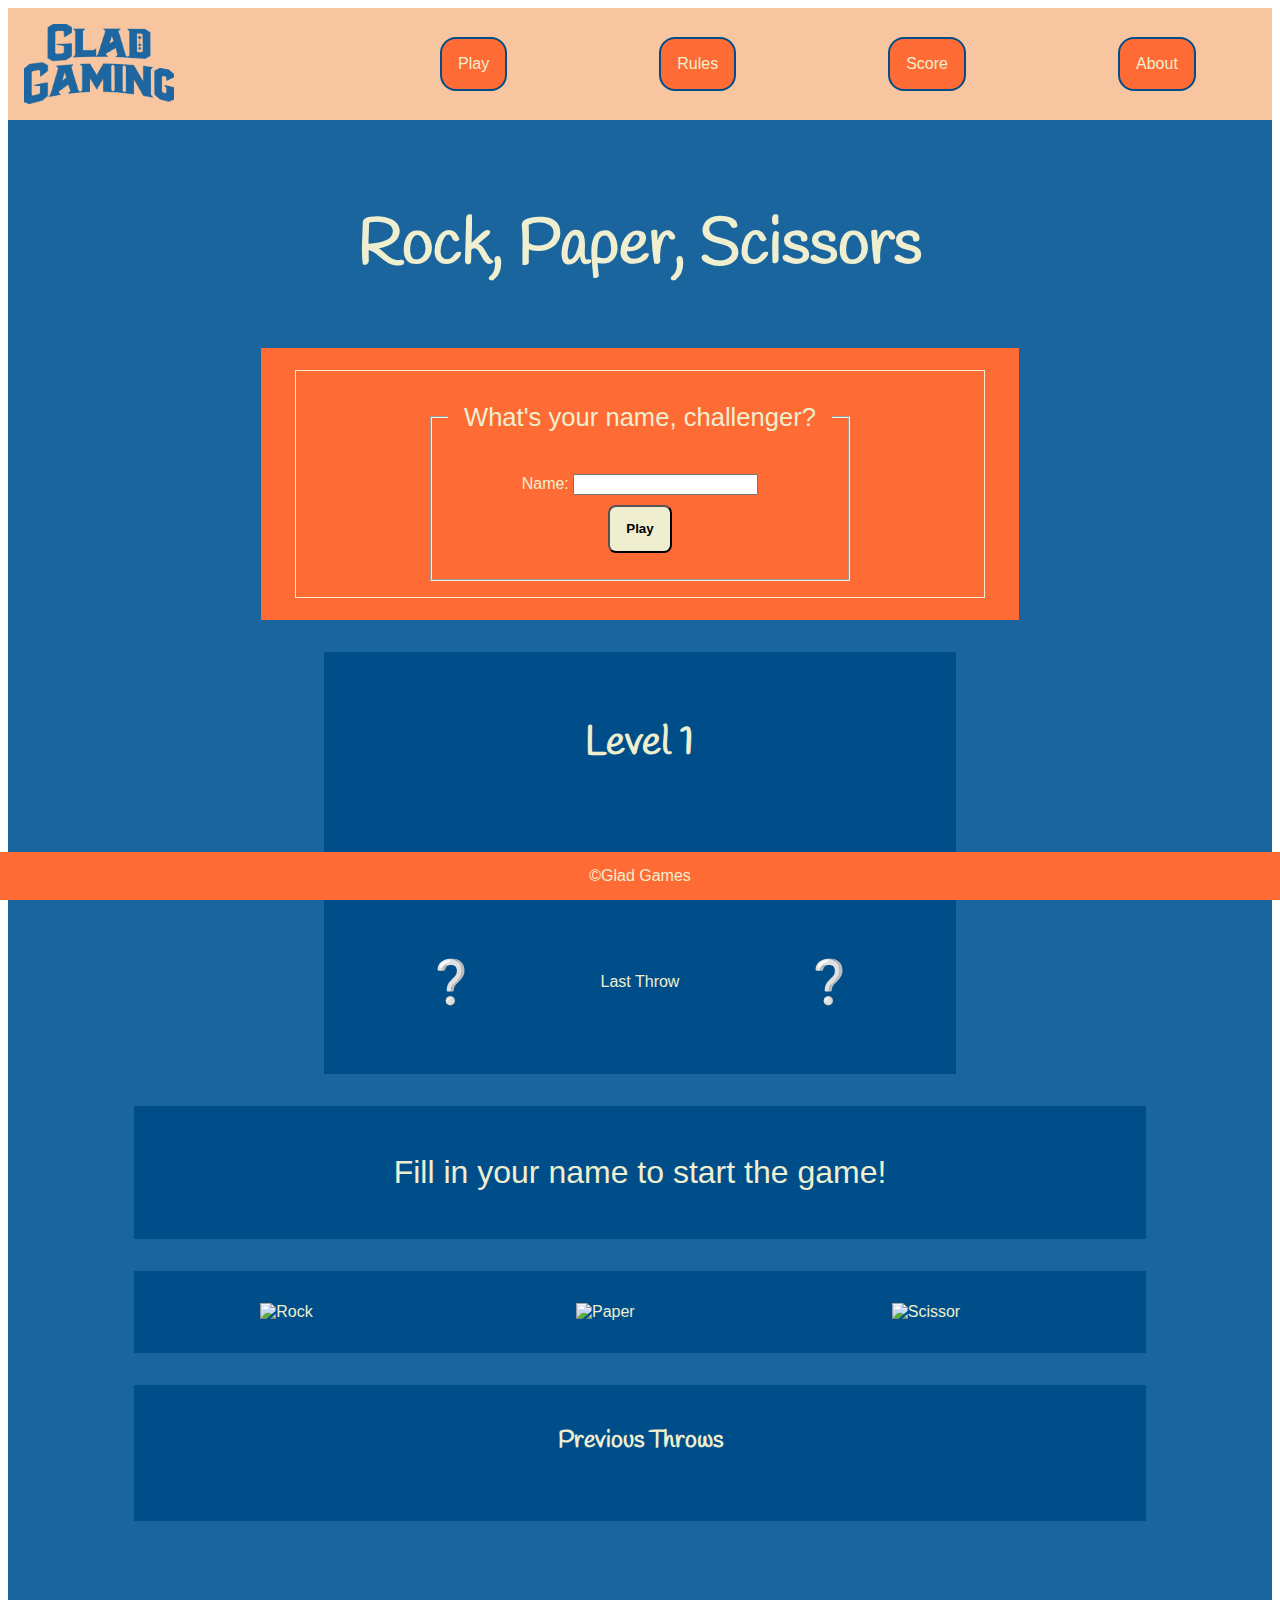
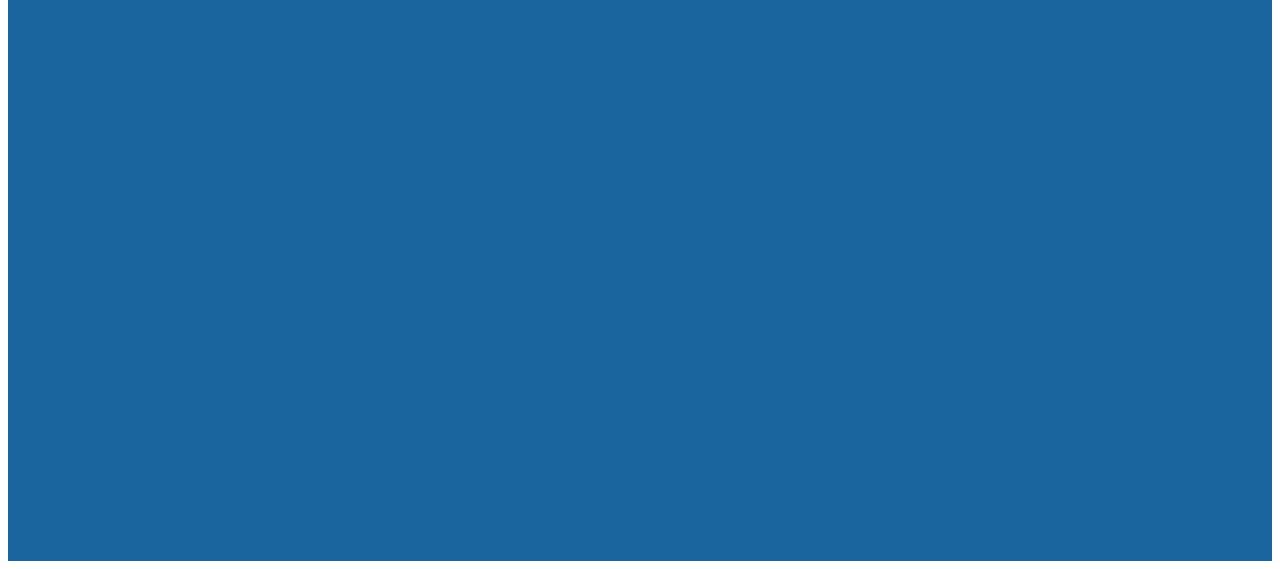
==== index.html @ 30f5acec "Merge pull request #27 from glad-gaming/luke" ====
<!DOCTYPE html>
<html lang="en">
<head>
  <meta charset="UTF-8">
  <meta name="viewport" content="width=device-width, initial-scale=1.0">
  <title>Document</title>
  <link rel="stylesheet" href="css/reset.css">
  <link rel="preconnect" href="https://fonts.googleapis.com">
  <link rel="preconnect" href="https://fonts.gstatic.com" crossorigin>
  <link href="https://fonts.googleapis.com/css2?family=Handlee&display=swap" rel="stylesheet">
  <link rel="stylesheet" href="css/style.css">
</head>
<body>
  <header>
    <img src="images/glad.png" alt="Glad Gaming logo">
    <nav>
      <ul>
        <li><a href="index.html">Play</a></li>
        <li><a href="https://wrpsa.com/the-official-rules-of-rock-paper-scissors/" target="_blank">Rules</a></li>
        <li><a href="score.html">Score</a></li>
        <li><a href="about.html">About</a></li>
      </ul>
    </nav>
  </header>
  <main>
    <h1>Rock, Paper, Scissors</h1>
    <section id="form">
      <form>
        <fieldset>
          <legend>What's your name, challenger?</legend>
          <label for="name">Name: <input type="text" name="Name" id="name" required></label>
          <button type="submit">Play</button>
        </fieldset>
      </form>
    </section>
    <section id="score">
      <h2 id="levelNumber">Level 1</h2>
      <ul>
        <li id="playerName">Player</li>
        <li id="roundScore">0-0</li>
        <li id="opponentName">Opponent</li>
      </ul>
      <div>
        <img src="images/questionmark.svg" id="yourLastThrow">
        <p>Last Throw</p>
        <img src="images/questionmark.svg" id="theirLastThrow">
      </div>
    </section>
    <section id="prompt">
      <p>Fill in your name to start the game!</p>
    </section>
    <section id="choices">
      <img src="images/rock.svg" alt="Rock">
      <img src="images/paper.svg" alt="Paper">
      <img src="images/scissors.svg" alt="Scissor">
    </section>
    <section>
      <h3>Previous Throws</h3>
      <article>
        <ul id="history"></ul>
      </article>
    </section>
  </main>
  <footer>
    <p>&copy;Glad Games</p>
  </footer>
  <script src="js/app.js" ></script>
</body>
</html>
---- css/style.css ----
* {
  box-sizing: border-box;
}

body {
  font-family: helvetica, arial, sans-serif;
}

header {
  width: 100%;
  height: 7rem;
  background-color: #F7C59F;
  display: flex;
  justify-content: space-between;
}

header img {
  padding: 1rem;
}

nav {
  display: flex;
  width: 75%;
}

nav ul {
  display: flex;
  margin: auto;
  width: 100%;
}

nav li {
  display: flex;
  margin: auto;
  justify-content: space-between;
  color: #EFEFD0;
  background-color: #FF6B35;
  border-radius: 1rem;
  border: 2px solid #004E89;
}

nav a {
  text-decoration: none;
  color: inherit;
  padding: 1rem;
}

main {
  background-color: #1A659E;
  color: #EFEFD0;
  padding-top: 1.5rem;
  padding-bottom: 40rem;
}

h1 {
  text-align: center;
  font-family: "handlee", "comic sans ms", cursive;
  font-size: 4rem;
  padding: 1rem;
}

section {
  background-color: #004E89;
  width: 80%;
  margin: auto;
  padding: 1rem;
}

#form {
  display: flex;
  width: 60%;
  background-color:#FF6B35;
  max-height: 17rem;
  min-height: 10rem;
  height: 55vw;
  margin: auto;
  align-items: center;
  margin-bottom: 2rem;
}

form {
  display: flex;
  width: 95%;
  height: 95%;
  margin: auto;
  align-items: center;
  border: 1px solid #EFEFD0;
  padding: 1rem;
}

fieldset {
  display: flex;
  flex-direction: column;
  padding: 1rem;
  height: 100%;
  align-items: center;
  margin: auto;
}

legend {
  font-size: 1.6rem;
  padding: 1rem;  
}

label {
  padding: 10px;
}

button {
  height: 3rem;
  width: 4rem;
  background-color:#EFEFD0;
  border-radius: 0.5rem;
  font-weight: bold;
}

button:hover {
  background-color:#F7C59F;
  cursor: pointer;
}

#score {
  display: grid;
  width: 50%;
  grid-area: 3 / 3 / 3 / 3;
  grid-template-columns: 1fr 1fr 1fr;
  grid-template-rows: 1fr 1fr 1fr;
  padding: 2rem;
}

#score h2 {
  text-align: center;
  grid-area: 1 / 2 / 2 / 3;
  background-color: inherit;
  color:inherit;
}

#score ul {
  display: grid;
  align-items: center;
  margin: auto;
  justify-content: space-around;
  width: 100%;
  padding: 1rem;
  grid-area: 2 / 1 / 3 / 4;
  grid-template-columns: 1fr 1fr 1fr;
  grid-template-rows: 1fr;
}

#score img {
  width: 50px;
  height: 50px;
  border: none;
}

#playerName {
  grid-area: 1 / 1 / 2 / 1;
  text-align: center;
}

#roundScore {
  grid-area: 1 / 2 / 2 / 3;
  text-align: center;
  white-space: nowrap;
  margin-right: 15px;
  margin-left: 15px;
}

#opponentName {
  grid-area: 1 / 3 / 2 / 4;
  text-align: center;
}

#score div {
  display: grid;
  align-items: center;
  margin: auto;
  justify-content: space-around;
  width: 100%;
  grid-area: 3 / 1 / 3 / 4;
  grid-template-columns: 1fr 1fr 1fr;
  grid-template-rows: 1fr;
}

#score li {
  font-size: 1.35rem;
}

#yourLastThrow {
  grid-area: 1 / 1 / 2 / 1;
  margin: auto;
}

#score p {
  grid-area: 1 / 2 / 2 / 3;
  text-align: center;
}

#theirLastThrow {
  grid-area: 1 / 3 / 2 / 4;
  margin: auto;
}

#prompt {
  padding: 1rem;
  margin-top: 2rem;
  margin-bottom: 2rem;
  font-size: 2rem;
  text-align: center;
  display: flex;
  flex-direction: column;
  justify-content: center;
  align-items: center;
}

#prompt div {
  background-color:#FF6B35;
  width: 10rem;
  padding: 5px;
  border-radius: 1rem;
  color:#004E89;
  margin-top: 1rem;
}

#prompt div:hover {
  background-color:#F7C59F;
  cursor: pointer;
}

#choices {
  display: flex;
  justify-content: space-around;
  margin-bottom: 2rem;
  padding: 2rem;
}

#choices img {
  max-width: 8rem;
  width: 16vw;
  transition: 0.5s;
}

#choices img:hover {
  cursor: pointer;
}

#choices img:active {
  transform: scale(0.7);
}

#history{
  display: flex;
  flex-direction: column-reverse;
}

h3 {
  text-align: center;
  font-size: 1.5rem;
  font-family: "handlee", "comic sans ms", cursive;
  margin-bottom: 2rem;
}

#history p {
  padding: 1rem;
}

footer {
  background-color: #FF6B35;
  color: #EFEFD0;
  height: 3rem;
  display: flex;
  align-items: center;
  justify-content: center;
  position: fixed;
  left: 0;
  bottom: 0;
  width: 100%;
}

td, th {
  border: 2px solid transparent;
}
tr:hover {
background-color:#f7c59f38;
transition: 0.2s;
}

table {
  margin: 1rem auto;
  width: 75%;
  background-color: #004E89;
}

td, th {
  padding: 1rem;
  font-size: 1.5rem;
}

th {
  font-weight: bold;
  width: 15%;
}

tr:nth-child(2) {
  width: 60%;
}

tr:last-child {
  width: 25%;
}

#about {
  display: grid;
  grid-template-columns: 1fr 1fr;
  grid-template-rows: 1fr 1fr;
  width: 80%;
  margin: auto;
  gap: 5rem;
  padding-top: 2rem;
}

#about section {
  padding: 1rem;
  display: flex;
  flex-direction: column;
  justify-content: center;
  height: 55vw;
  max-height: 55rem;
  min-height: 25rem;
  width: 100%;
  border-radius: 1rem;
}

#about img {
width: 80%;
  border: 3px solid #EFEFD0;
  border-radius: 100%;
  margin: auto;
}

h2 {
  font-size: 2.5rem;
  font-family: "handlee",cursive;
  background-color:#F7C59F;
  color:#004E89;
  font-weight: bolder;
}

div article {
  padding: 1rem;
  overflow: auto;
  background-color: #EFEFD0;
  color: #004E89;
  font-size: 2vw;
}

span {
  display: flex;
  background-color: #F7C59F;
  color: #004E89;
  font-size: 3rem;
  align-items: center;
  justify-content: space-between;
  padding: 10px;
  margin-top: 15px;
}

i {
  padding: 3px;
}

span a {
  color:inherit;
}
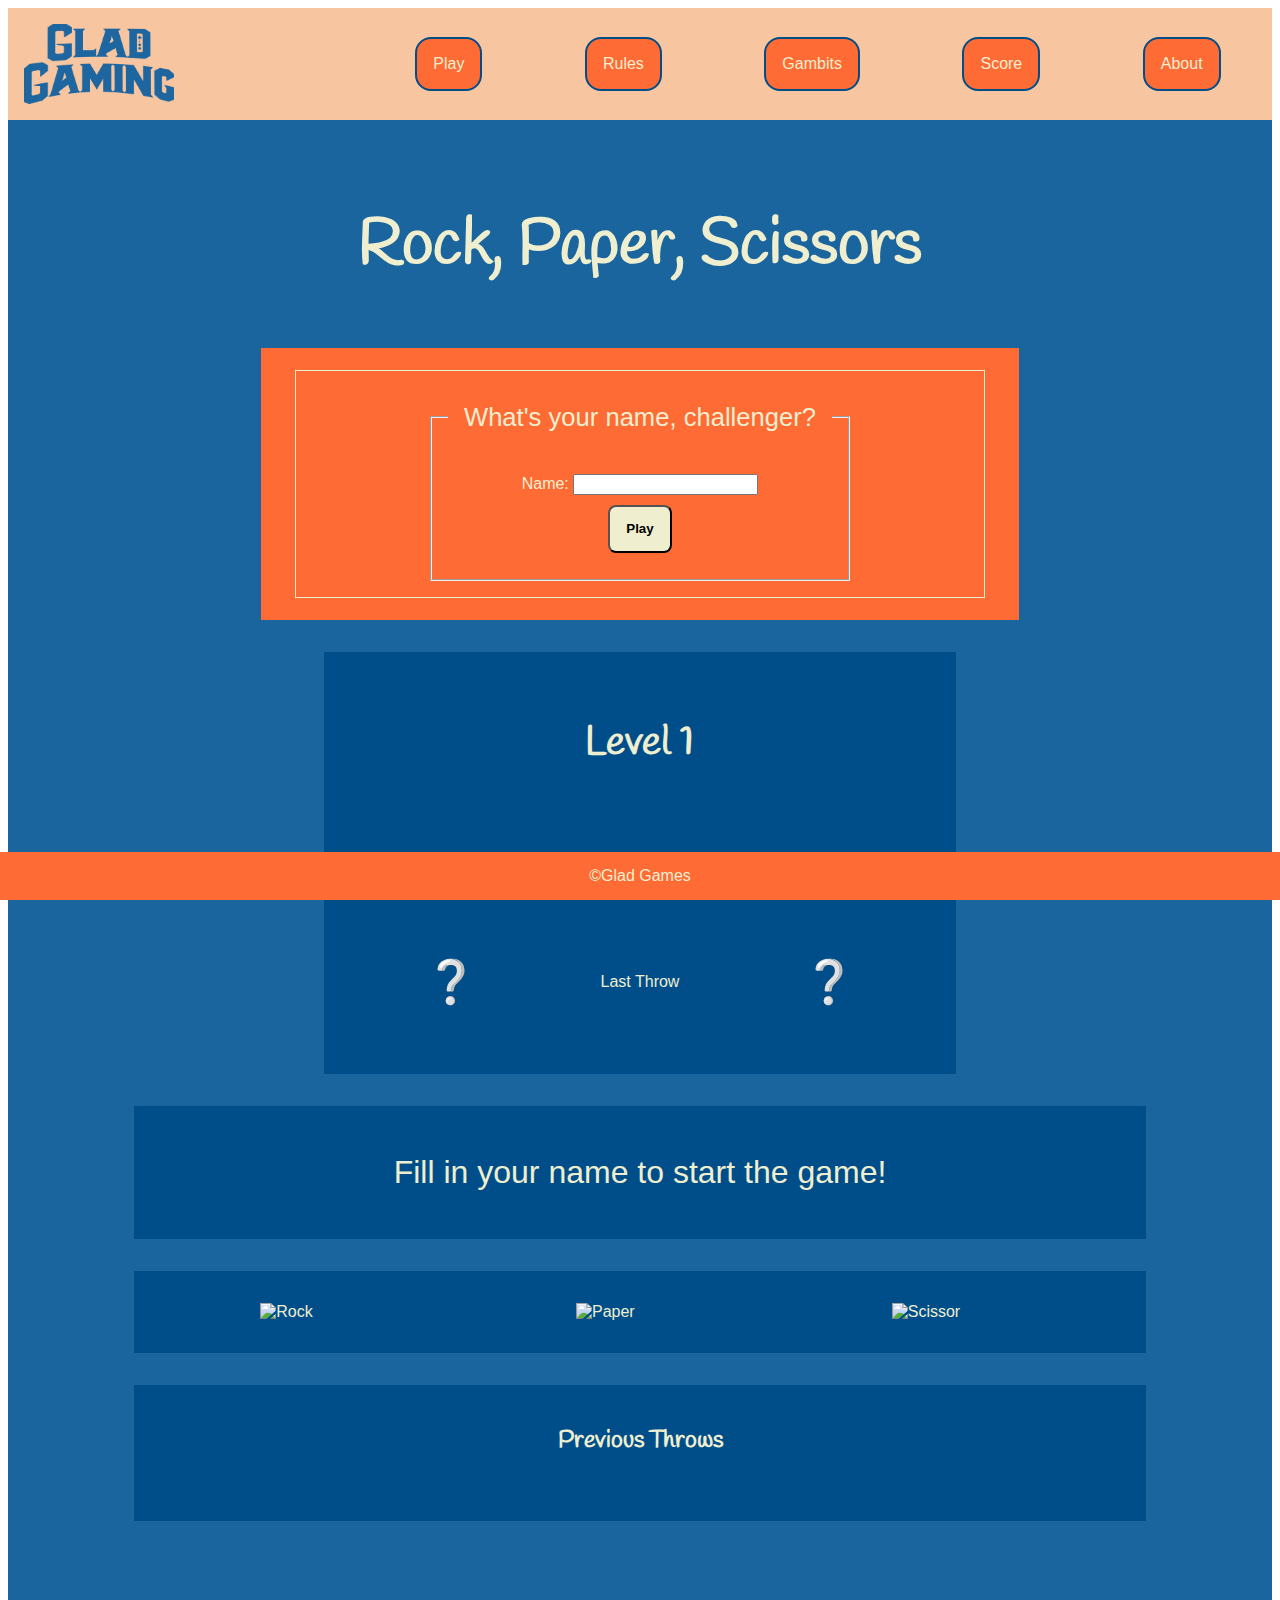
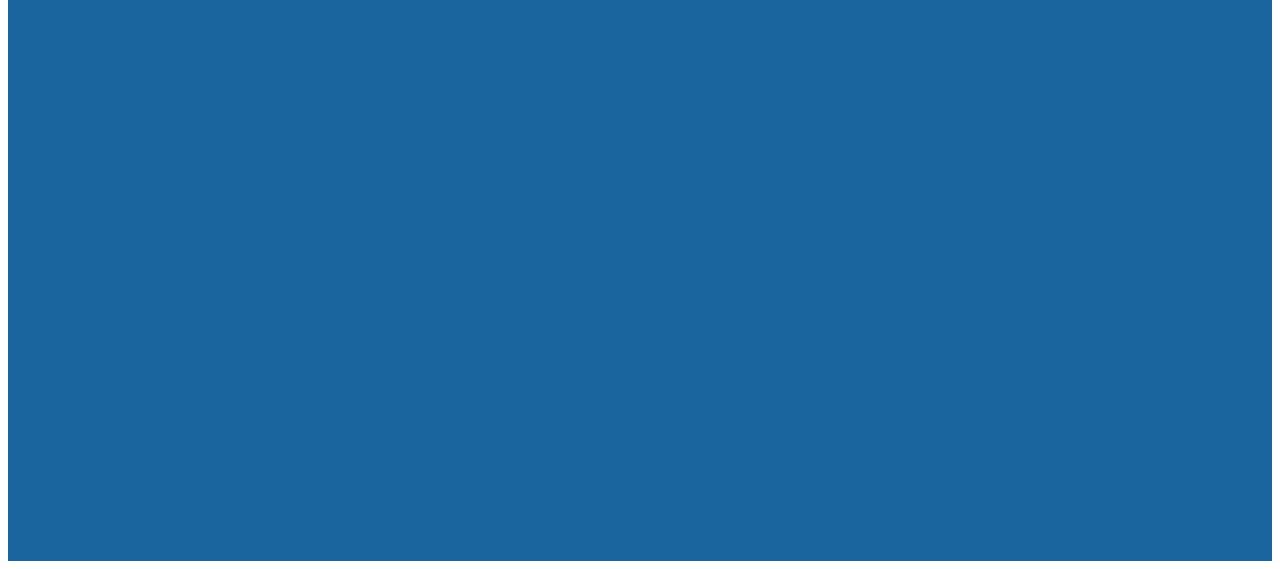
==== commit 88e58775: "Merge pull request #28 from glad-gaming/Adnan" ====
--- a/index.html
+++ b/index.html
@@ -17,6 +17,7 @@
       <ul>
         <li><a href="index.html">Play</a></li>
         <li><a href="https://wrpsa.com/the-official-rules-of-rock-paper-scissors/" target="_blank">Rules</a></li>
+        <li><a href="https://wrpsa.com/gambits-of-rock-paper-scissors/">Gambits</a></li>
         <li><a href="score.html">Score</a></li>
         <li><a href="about.html">About</a></li>
       </ul>
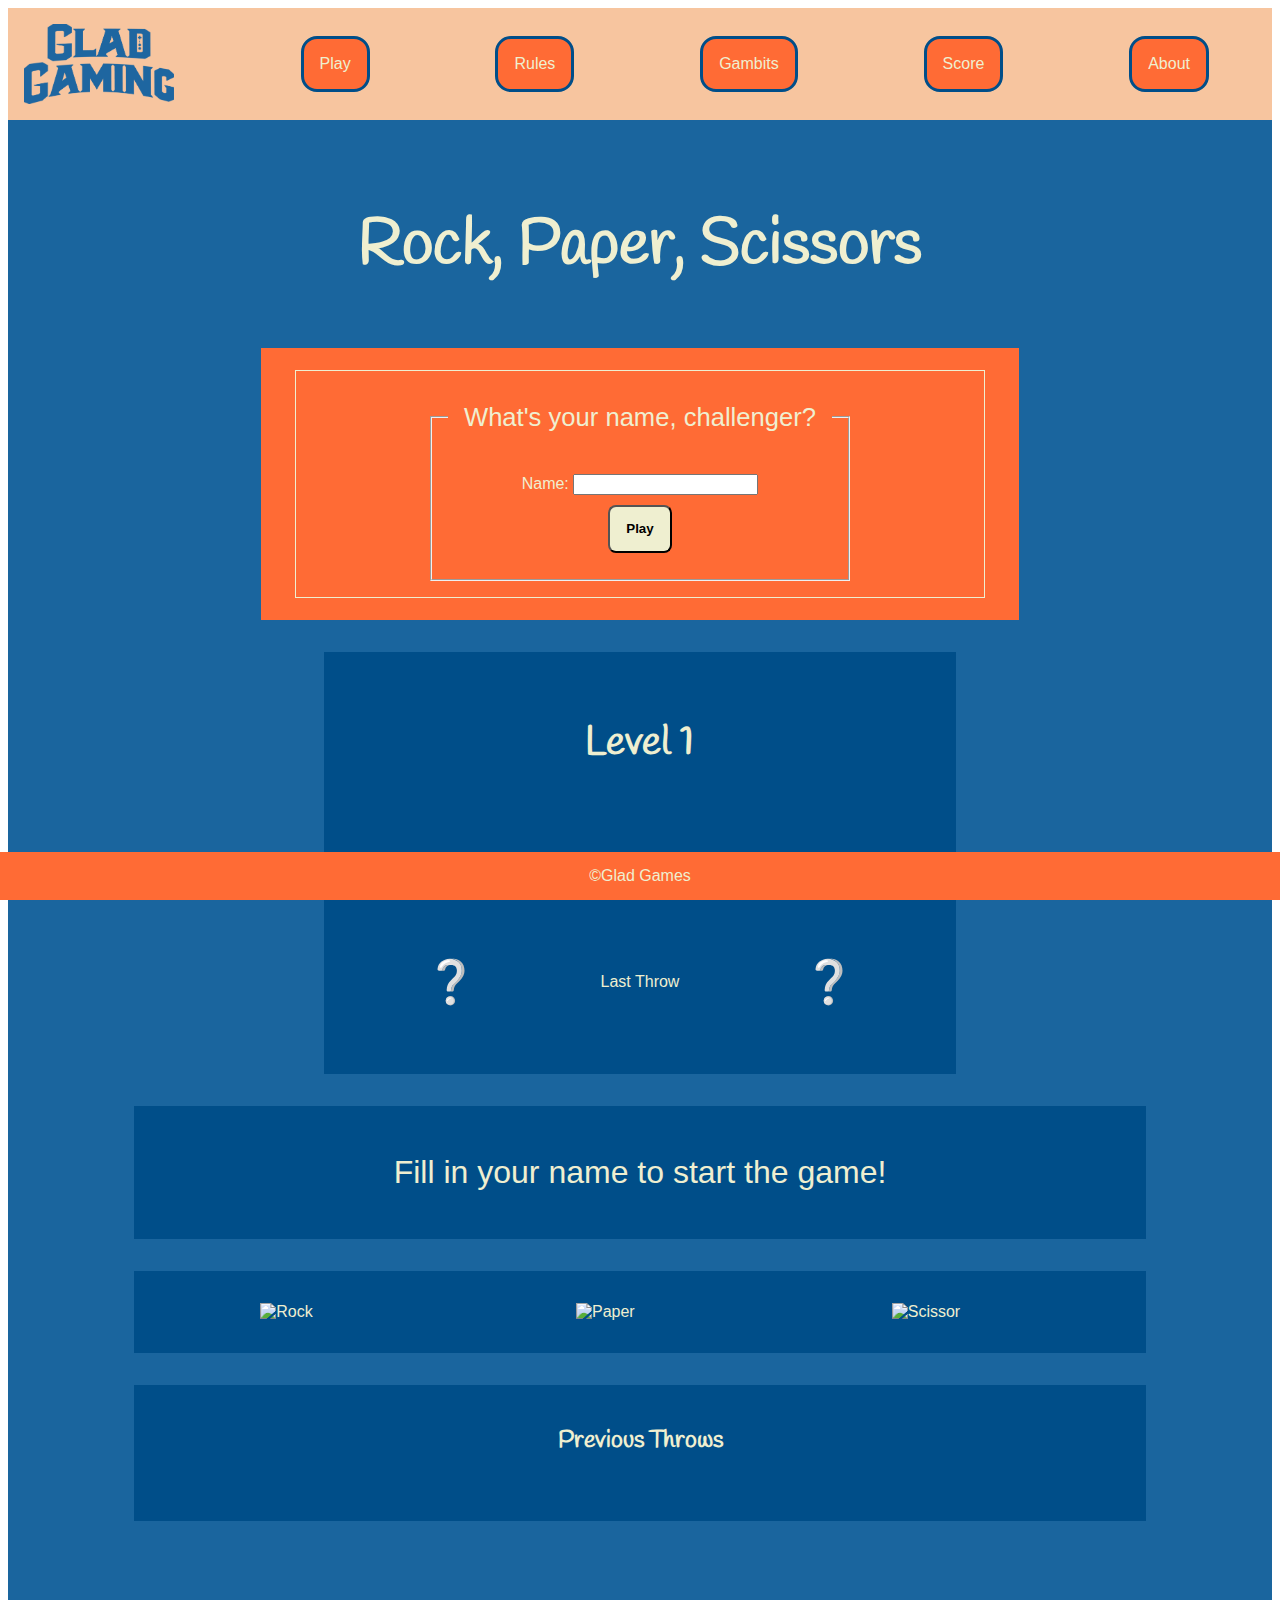
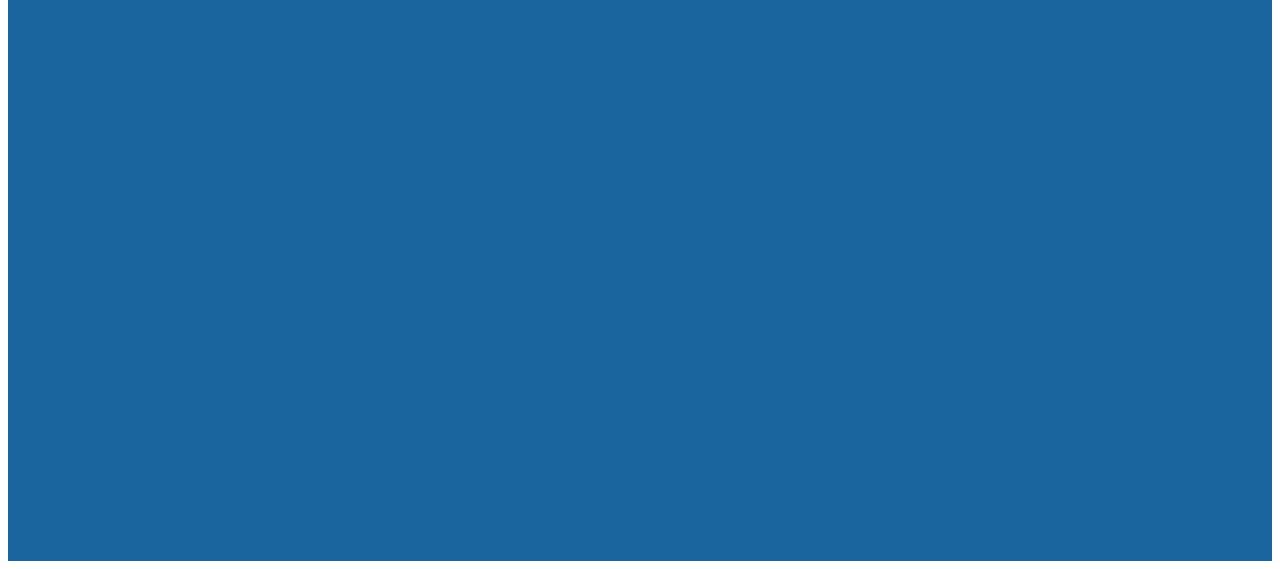
==== commit 2bc984b9: "made gambits nav item open in new tab" ====
--- a/index.html
+++ b/index.html
@@ -17,7 +17,7 @@
       <ul>
         <li><a href="index.html">Play</a></li>
         <li><a href="https://wrpsa.com/the-official-rules-of-rock-paper-scissors/" target="_blank">Rules</a></li>
-        <li><a href="https://wrpsa.com/gambits-of-rock-paper-scissors/">Gambits</a></li>
+        <li><a href="https://wrpsa.com/gambits-of-rock-paper-scissors/" target="_blank">Gambits</a></li>
         <li><a href="score.html">Score</a></li>
         <li><a href="about.html">About</a></li>
       </ul>
--- a/css/style.css
+++ b/css/style.css
@@ -20,7 +20,7 @@
 
 nav {
   display: flex;
-  width: 75%;
+  width: 85%;
 }
 
 nav ul {
@@ -36,7 +36,7 @@
   color: #EFEFD0;
   background-color: #FF6B35;
   border-radius: 1rem;
-  border: 2px solid #004E89;
+  border: 3px solid #004E89;
 }
 
 nav a {
@@ -51,7 +51,11 @@
   padding-top: 1.5rem;
   padding-bottom: 40rem;
 }
-
+#aboutlogo {
+  display: flex;
+  margin: auto;
+  width: 30rem;
+}
 h1 {
   text-align: center;
   font-family: "handlee", "comic sans ms", cursive;
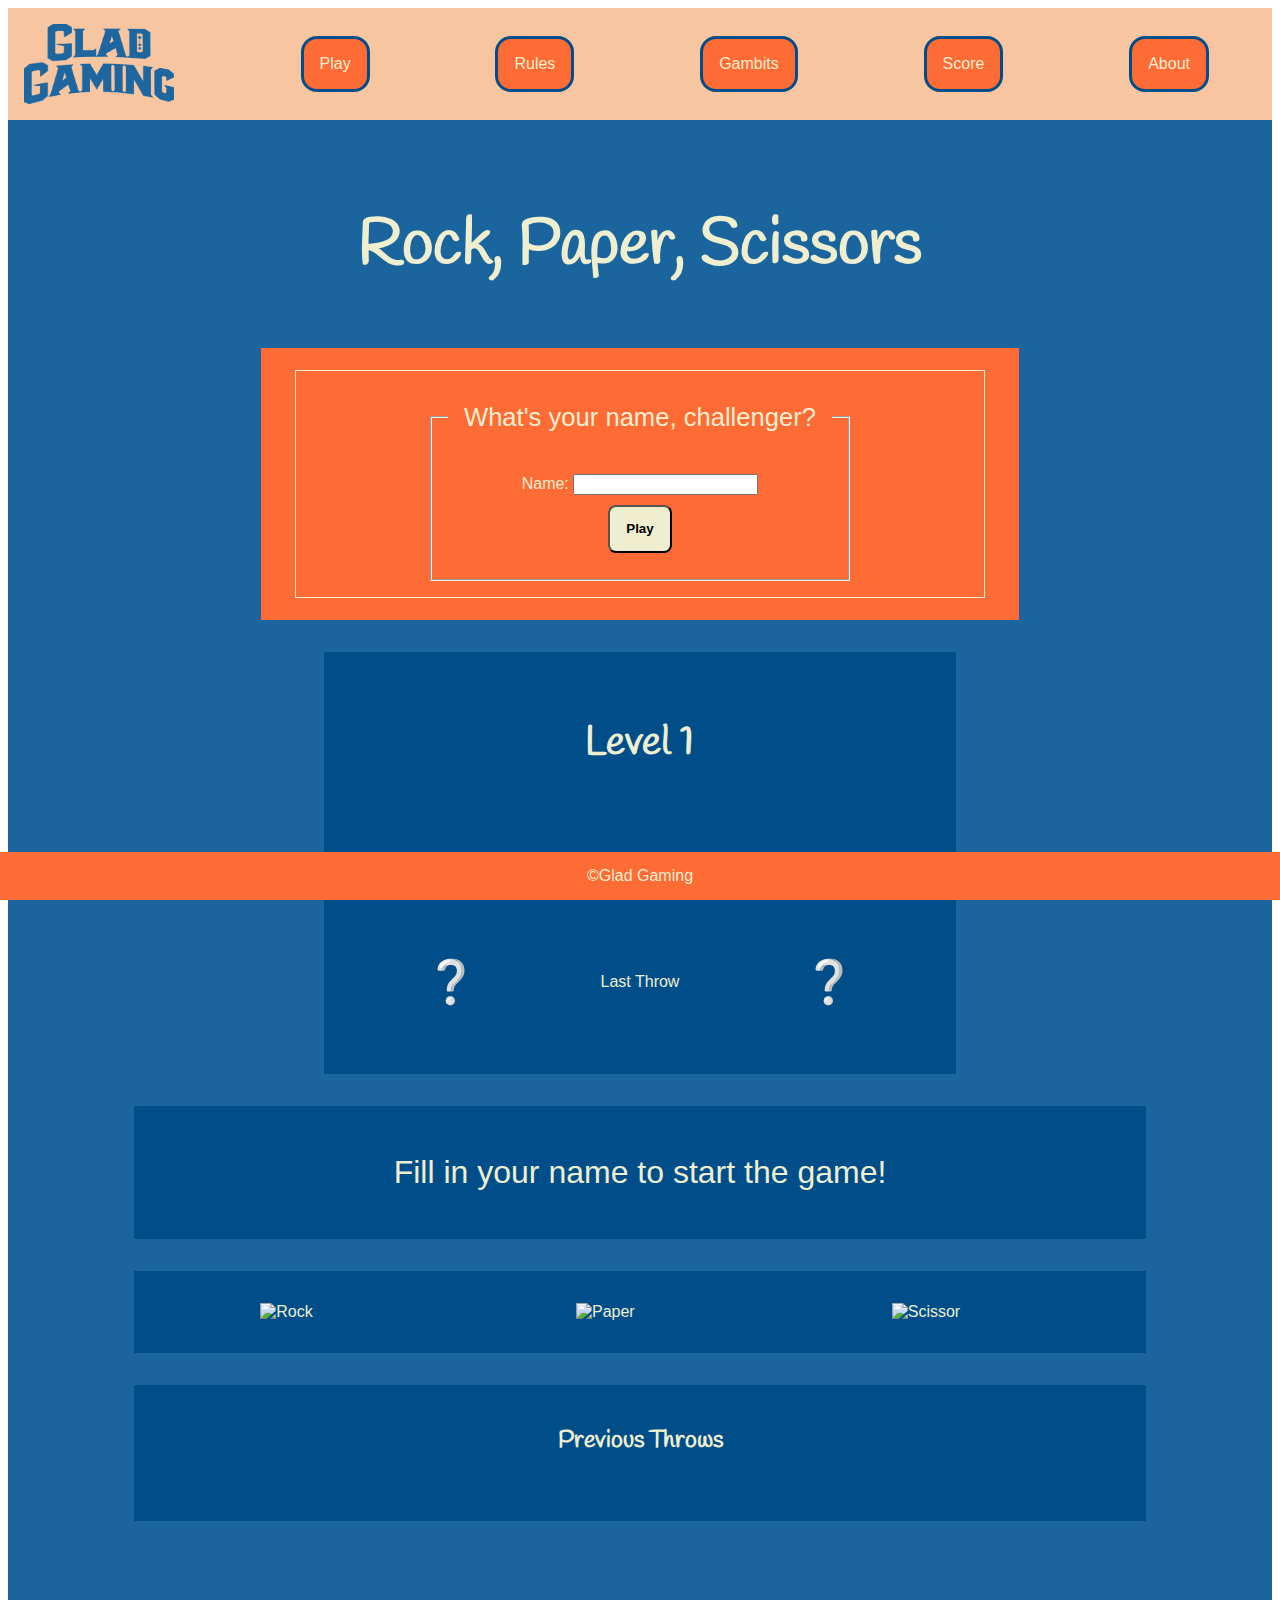
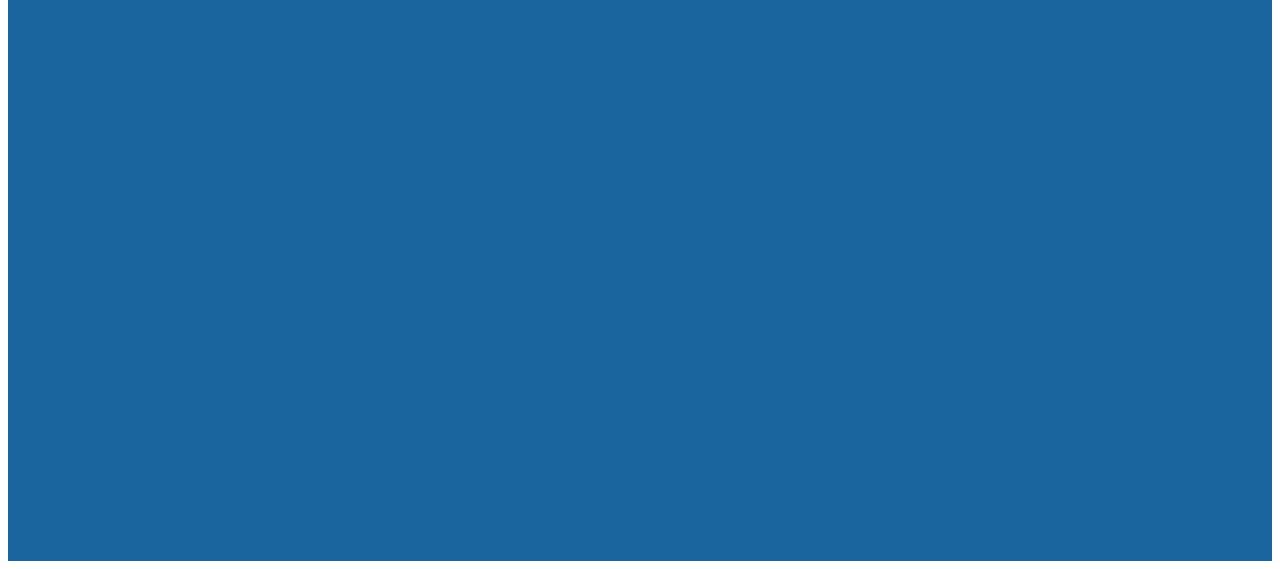
==== commit 86583819: "html tweaks" ====
--- a/index.html
+++ b/index.html
@@ -17,7 +17,7 @@
       <ul>
         <li><a href="index.html">Play</a></li>
         <li><a href="https://wrpsa.com/the-official-rules-of-rock-paper-scissors/" target="_blank">Rules</a></li>
-        <li><a href="https://wrpsa.com/gambits-of-rock-paper-scissors/" target="_blank">Gambits</a></li>
+        <li><a href="https://wrpsa.com/gambits-of-rock-paper-scissors/">Gambits</a></li>
         <li><a href="score.html">Score</a></li>
         <li><a href="about.html">About</a></li>
       </ul>
@@ -63,7 +63,7 @@
     </section>
   </main>
   <footer>
-    <p>&copy;Glad Games</p>
+    <p>&copy;Glad Gaming</p>
   </footer>
   <script src="js/app.js" ></script>
 </body>
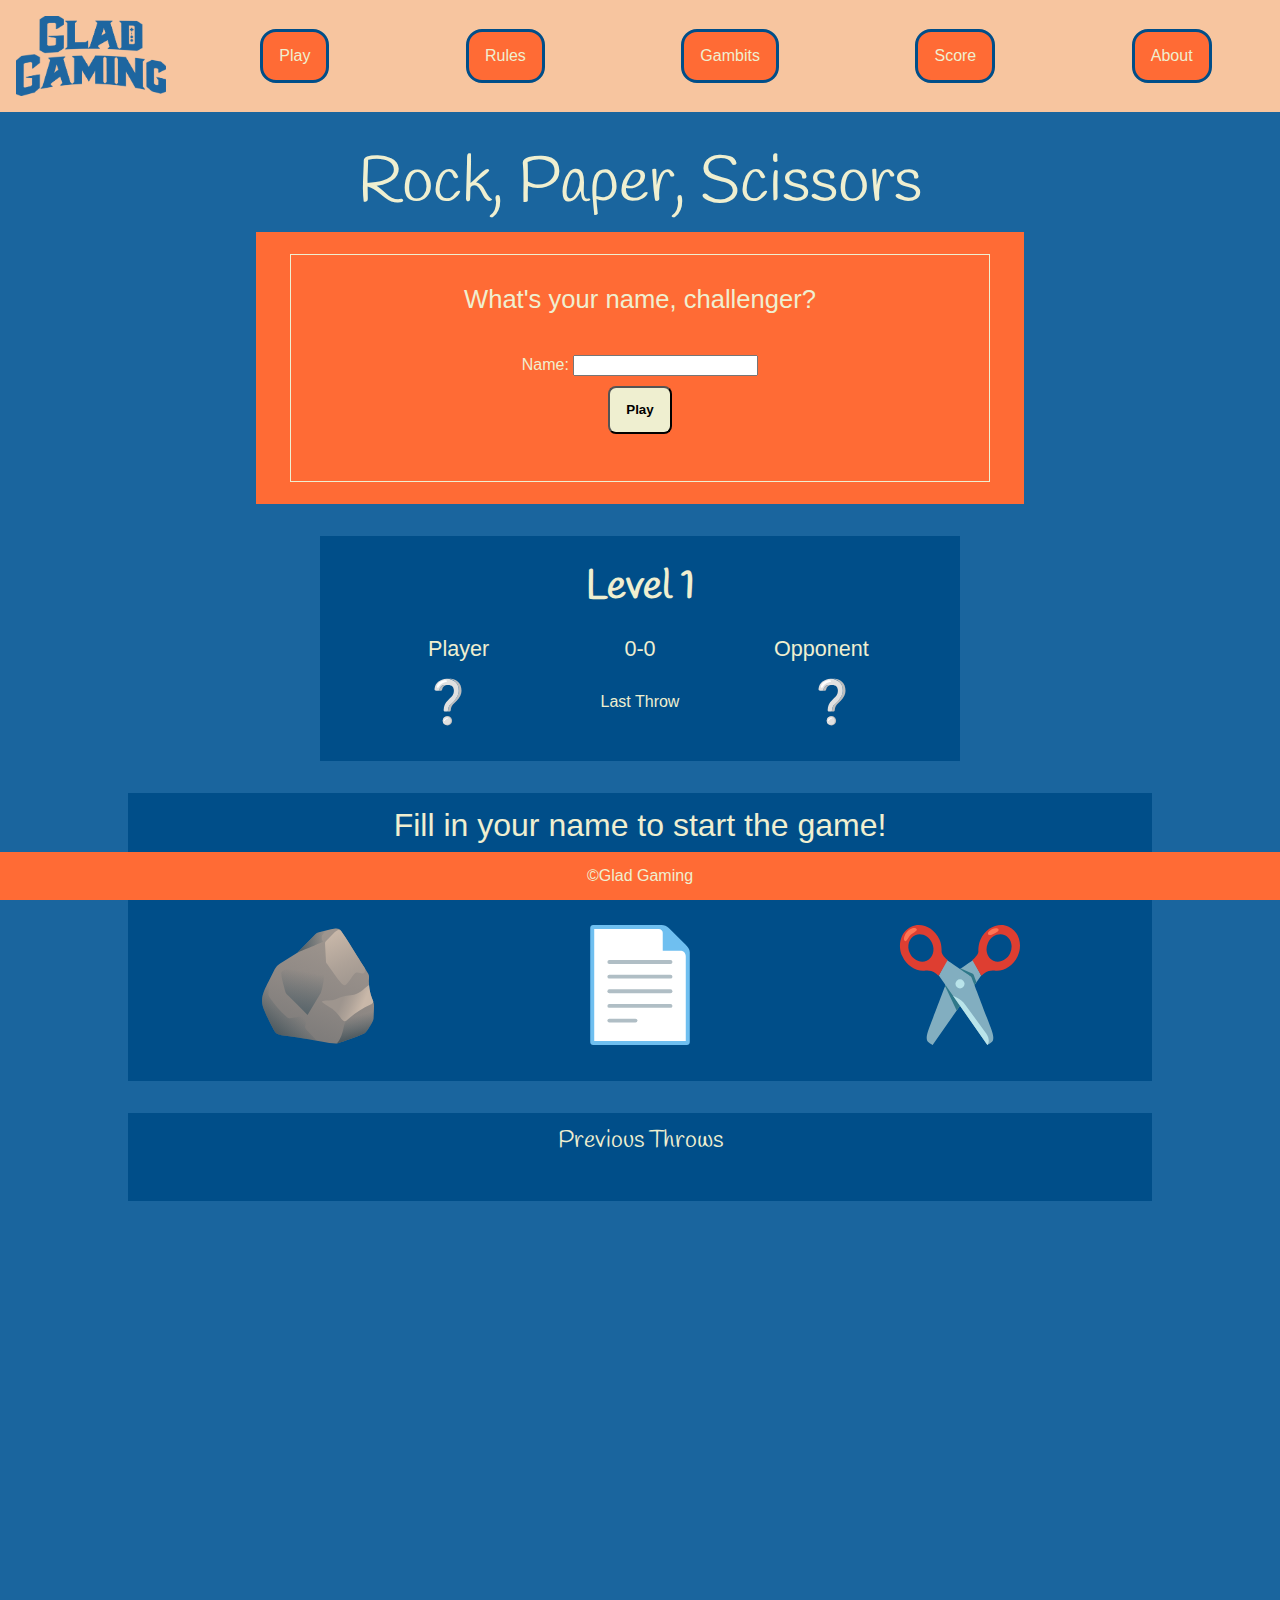
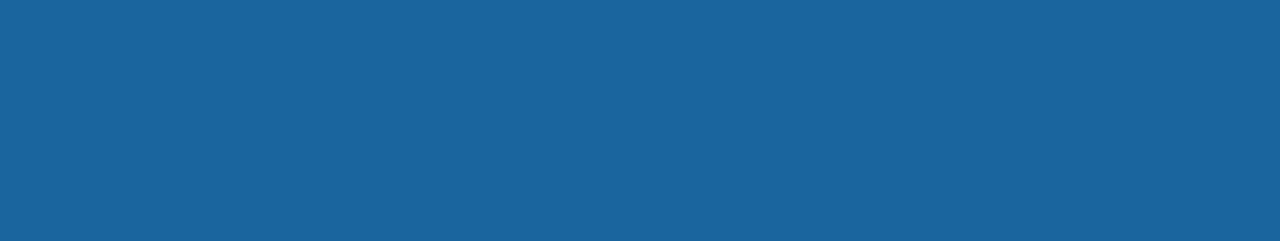
==== commit 9464f008: "added page titles and icon" ====
--- a/index.html
+++ b/index.html
@@ -3,8 +3,12 @@
 <head>
   <meta charset="UTF-8">
   <meta name="viewport" content="width=device-width, initial-scale=1.0">
-  <title>Document</title>
+  <title>Rock, Paper, Scissors</title>
   <link rel="stylesheet" href="css/reset.css">
+  <link rel="apple-touch-icon" sizes="180x180" href="images/apple-touch-icon.png">
+  <link rel="icon" type="image/png" sizes="32x32" href="images/favicon-32x32.png">
+  <link rel="icon" type="image/png" sizes="16x16" href="images/favicon-16x16.png">
+  <link rel="manifest" href="images/site.webmanifest">
   <link rel="preconnect" href="https://fonts.googleapis.com">
   <link rel="preconnect" href="https://fonts.gstatic.com" crossorigin>
   <link href="https://fonts.googleapis.com/css2?family=Handlee&display=swap" rel="stylesheet">
@@ -17,7 +21,7 @@
       <ul>
         <li><a href="index.html">Play</a></li>
         <li><a href="https://wrpsa.com/the-official-rules-of-rock-paper-scissors/" target="_blank">Rules</a></li>
-        <li><a href="https://wrpsa.com/gambits-of-rock-paper-scissors/">Gambits</a></li>
+        <li><a href="https://wrpsa.com/gambits-of-rock-paper-scissors/" target="_blank">Gambits</a></li>
         <li><a href="score.html">Score</a></li>
         <li><a href="about.html">About</a></li>
       </ul>
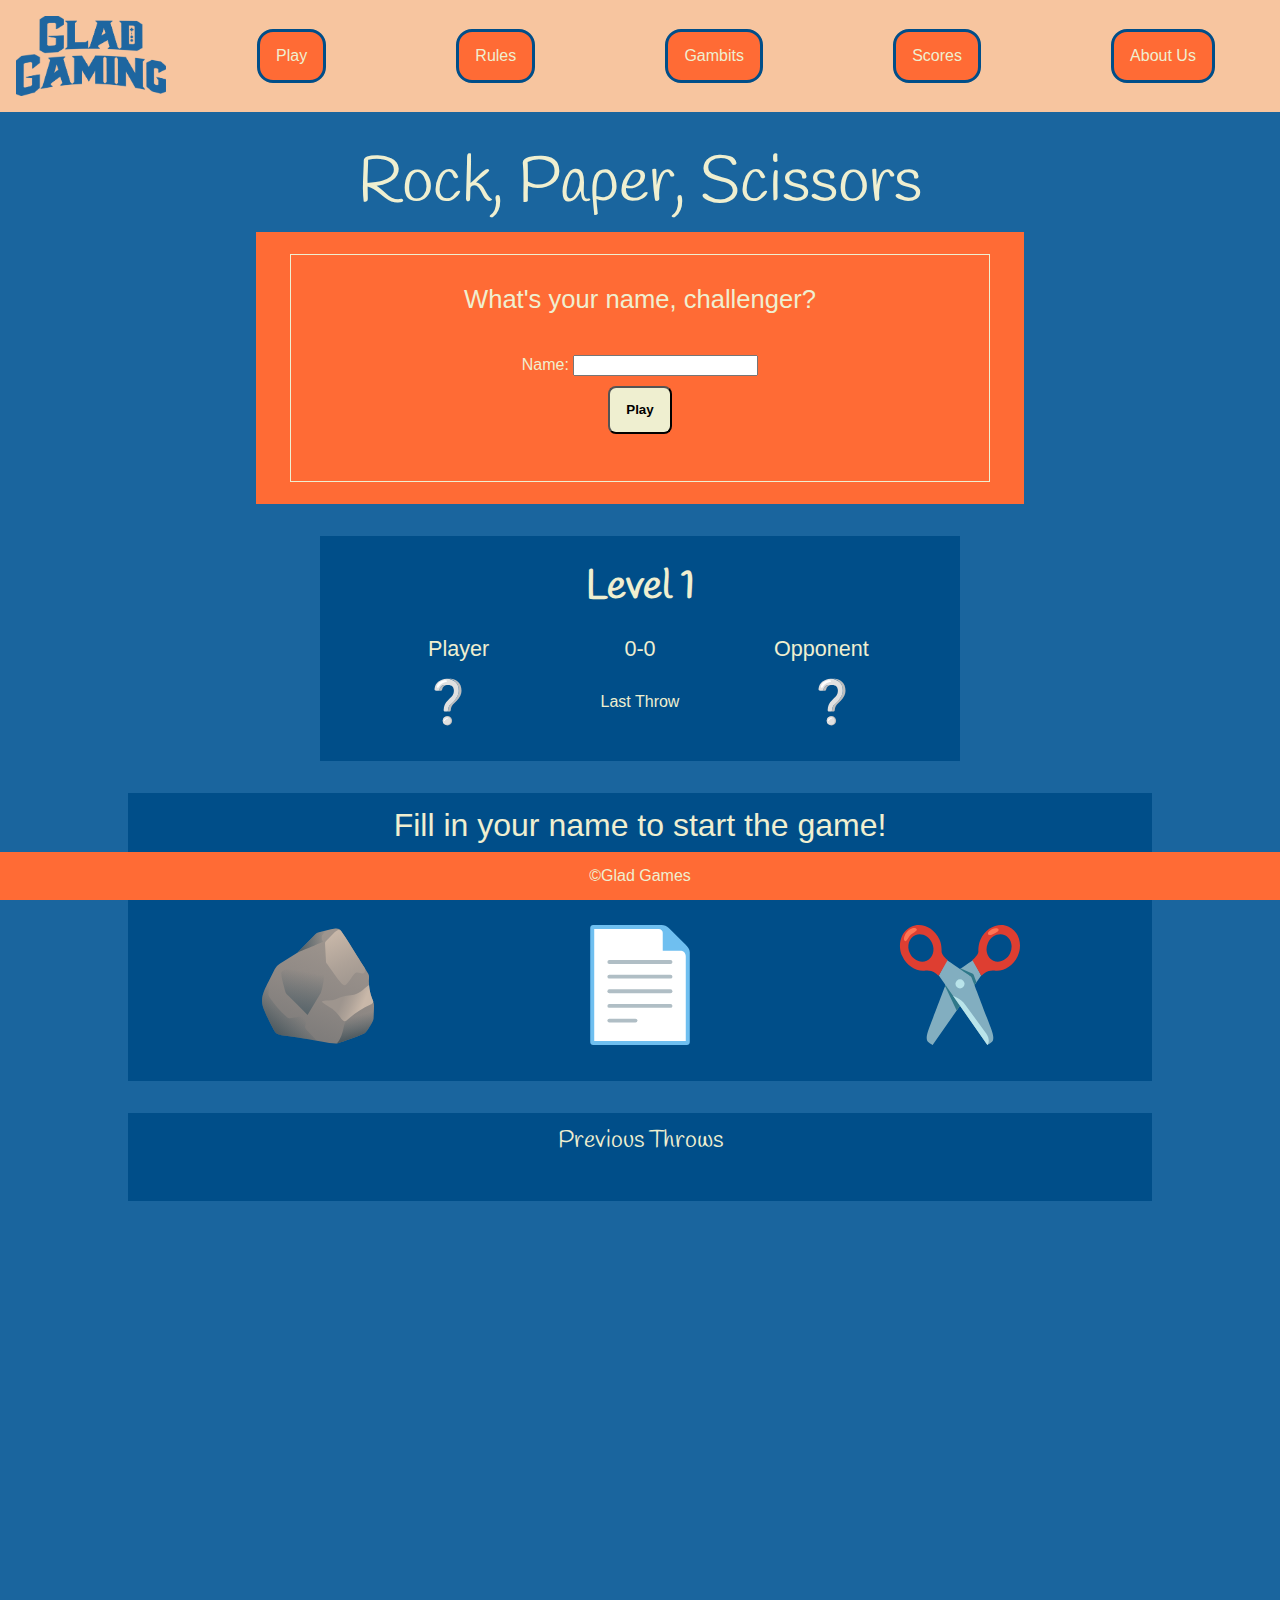
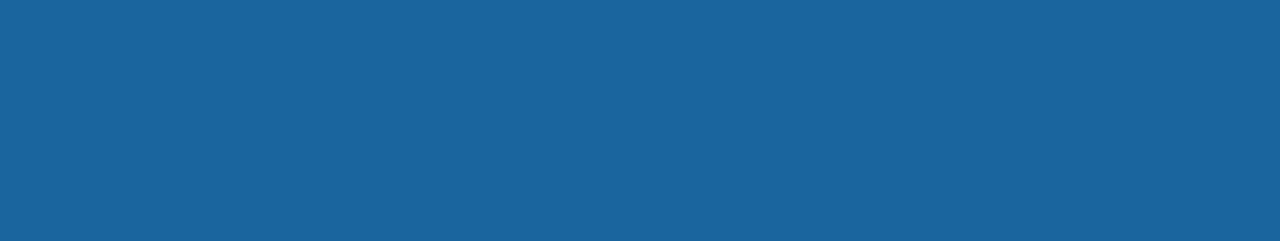
==== commit 151f0e20: "Hope this work" ====
--- a/index.html
+++ b/index.html
@@ -3,12 +3,8 @@
 <head>
   <meta charset="UTF-8">
   <meta name="viewport" content="width=device-width, initial-scale=1.0">
-  <title>Rock, Paper, Scissors</title>
+  <title>Document</title>
   <link rel="stylesheet" href="css/reset.css">
-  <link rel="apple-touch-icon" sizes="180x180" href="images/apple-touch-icon.png">
-  <link rel="icon" type="image/png" sizes="32x32" href="images/favicon-32x32.png">
-  <link rel="icon" type="image/png" sizes="16x16" href="images/favicon-16x16.png">
-  <link rel="manifest" href="images/site.webmanifest">
   <link rel="preconnect" href="https://fonts.googleapis.com">
   <link rel="preconnect" href="https://fonts.gstatic.com" crossorigin>
   <link href="https://fonts.googleapis.com/css2?family=Handlee&display=swap" rel="stylesheet">
@@ -21,9 +17,9 @@
       <ul>
         <li><a href="index.html">Play</a></li>
         <li><a href="https://wrpsa.com/the-official-rules-of-rock-paper-scissors/" target="_blank">Rules</a></li>
-        <li><a href="https://wrpsa.com/gambits-of-rock-paper-scissors/" target="_blank">Gambits</a></li>
-        <li><a href="score.html">Score</a></li>
-        <li><a href="about.html">About</a></li>
+        <li><a href="https://wrpsa.com/gambits-of-rock-paper-scissors/">Gambits</a></li>
+        <li><a href="score.html">Scores</a></li>
+        <li><a href="about.html">About Us</a></li>
       </ul>
     </nav>
   </header>
@@ -67,8 +63,9 @@
     </section>
   </main>
   <footer>
-    <p>&copy;Glad Gaming</p>
+    <p>&copy;Glad Games</p>
   </footer>
   <script src="js/app.js" ></script>
+  <script src="js/index.js" ></script>
 </body>
 </html>
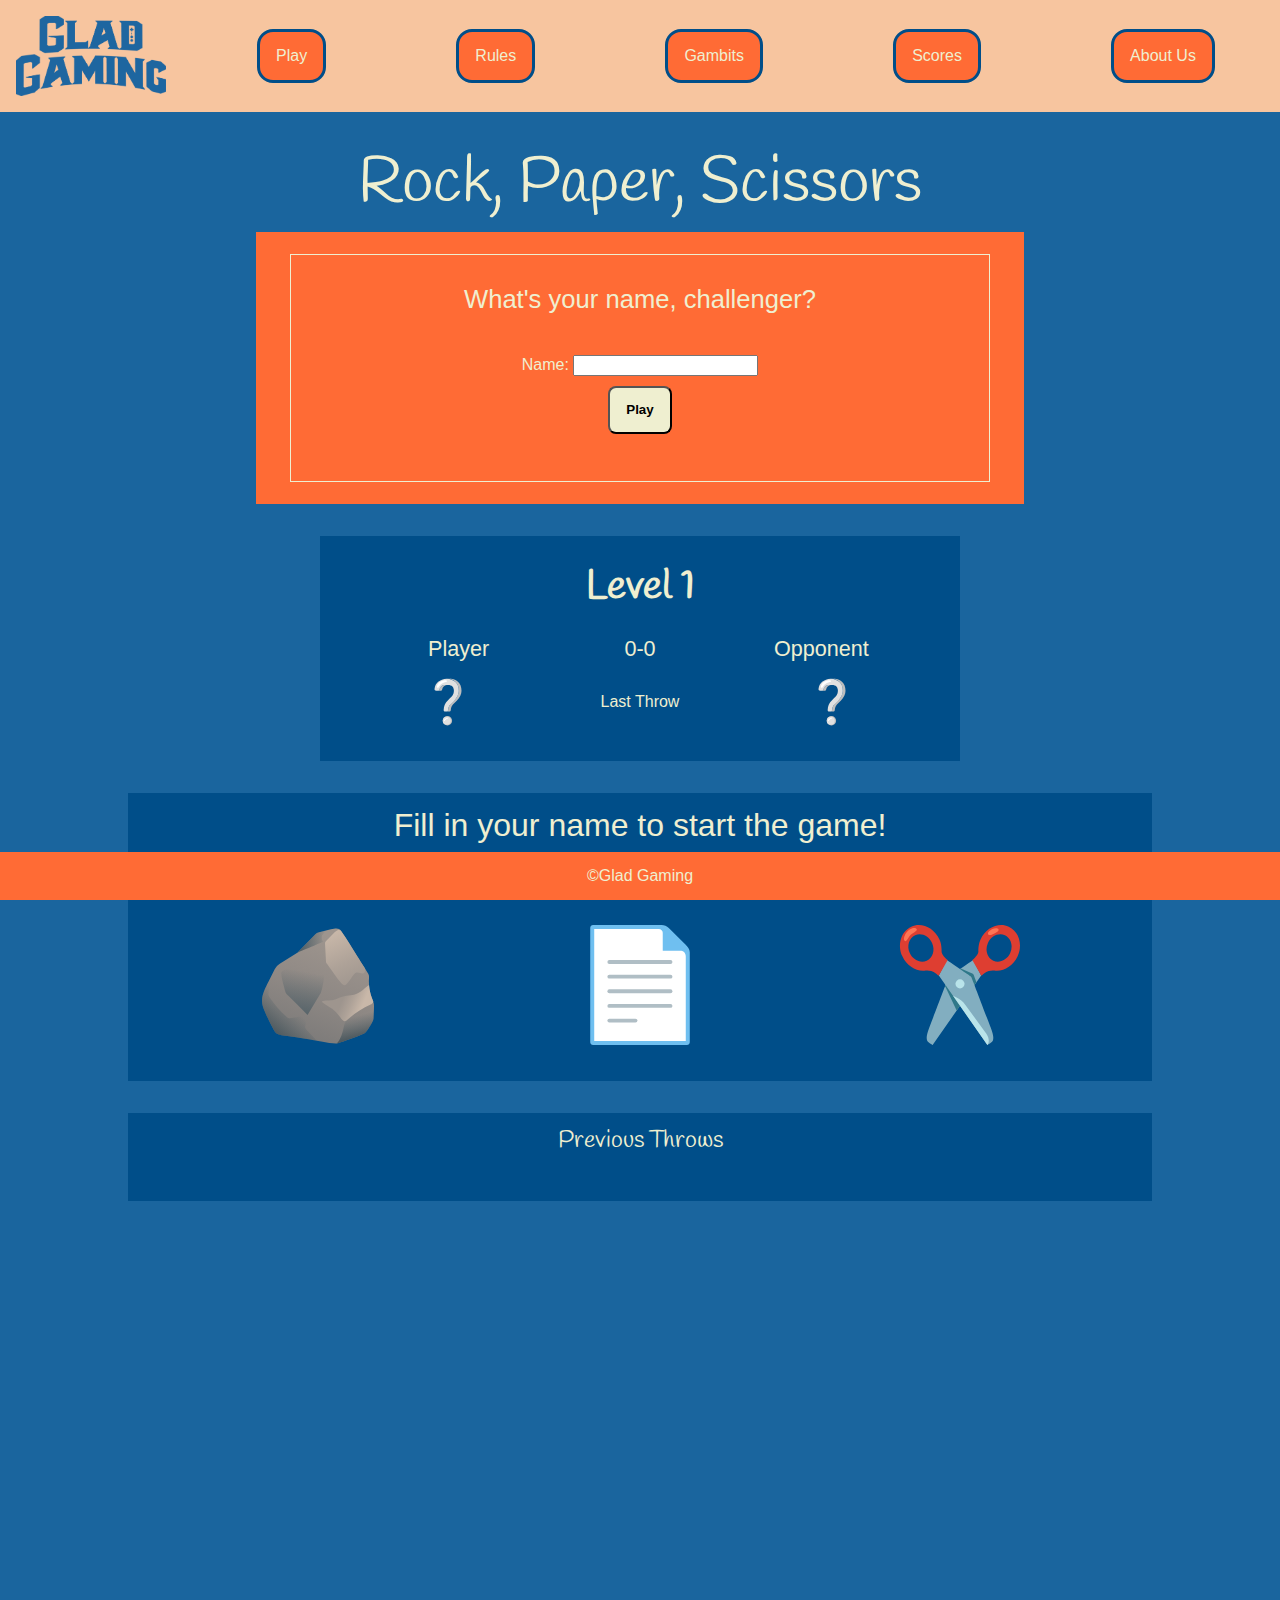
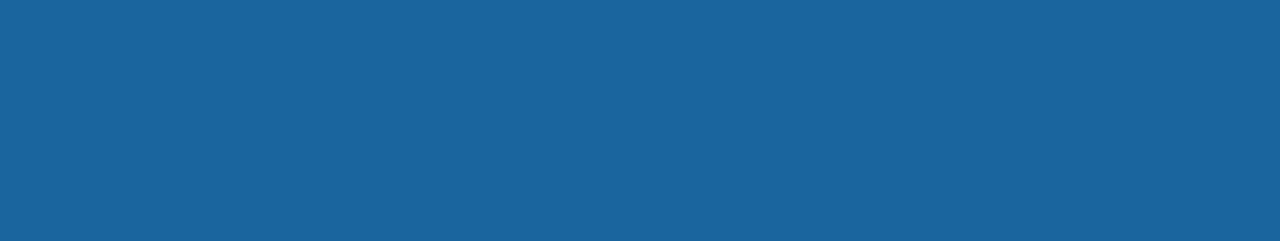
==== commit db237e88: "Merge branch 'dev-branch' into dev-david" ====
--- a/index.html
+++ b/index.html
@@ -3,8 +3,12 @@
 <head>
   <meta charset="UTF-8">
   <meta name="viewport" content="width=device-width, initial-scale=1.0">
-  <title>Document</title>
+  <title>Rock, Paper, Scissors</title>
   <link rel="stylesheet" href="css/reset.css">
+  <link rel="apple-touch-icon" sizes="180x180" href="images/apple-touch-icon.png">
+  <link rel="icon" type="image/png" sizes="32x32" href="images/favicon-32x32.png">
+  <link rel="icon" type="image/png" sizes="16x16" href="images/favicon-16x16.png">
+  <link rel="manifest" href="images/site.webmanifest">
   <link rel="preconnect" href="https://fonts.googleapis.com">
   <link rel="preconnect" href="https://fonts.gstatic.com" crossorigin>
   <link href="https://fonts.googleapis.com/css2?family=Handlee&display=swap" rel="stylesheet">
@@ -63,7 +67,7 @@
     </section>
   </main>
   <footer>
-    <p>&copy;Glad Games</p>
+    <p>&copy;Glad Gaming</p>
   </footer>
   <script src="js/app.js" ></script>
   <script src="js/index.js" ></script>
